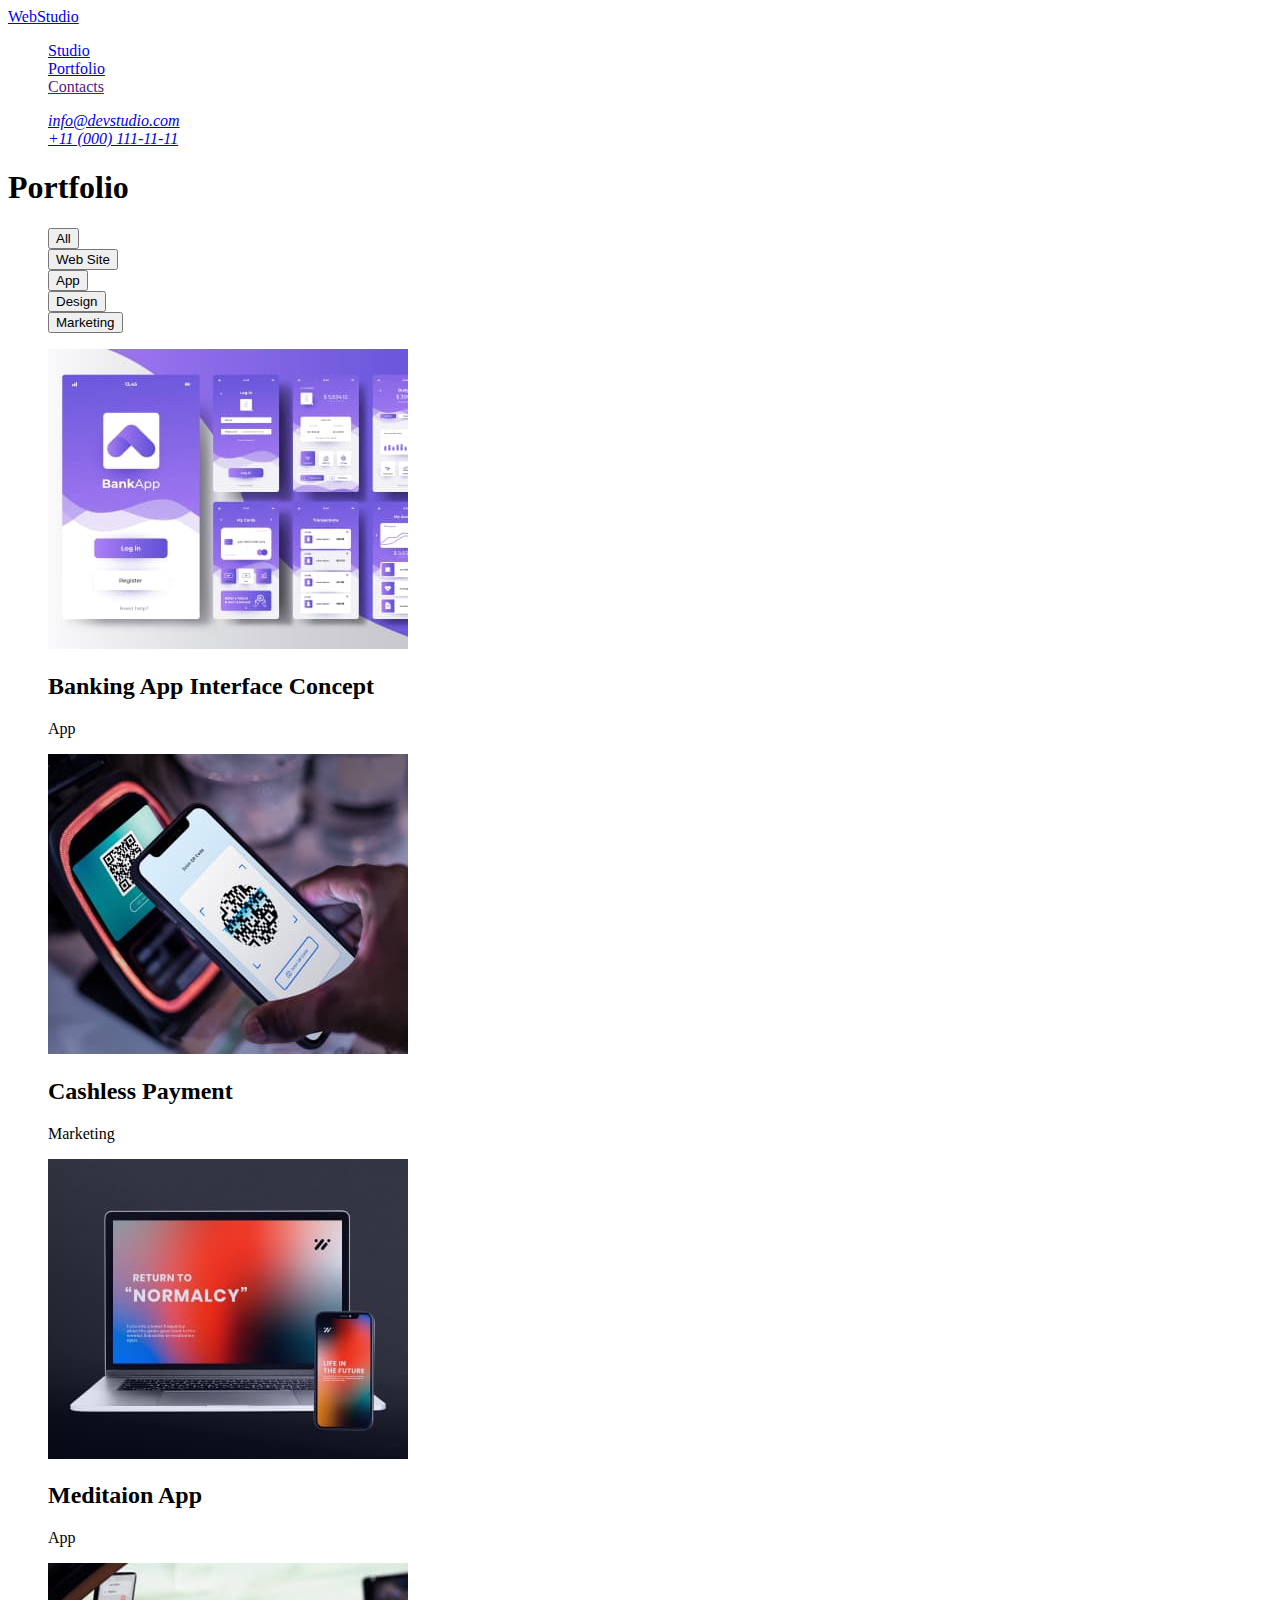
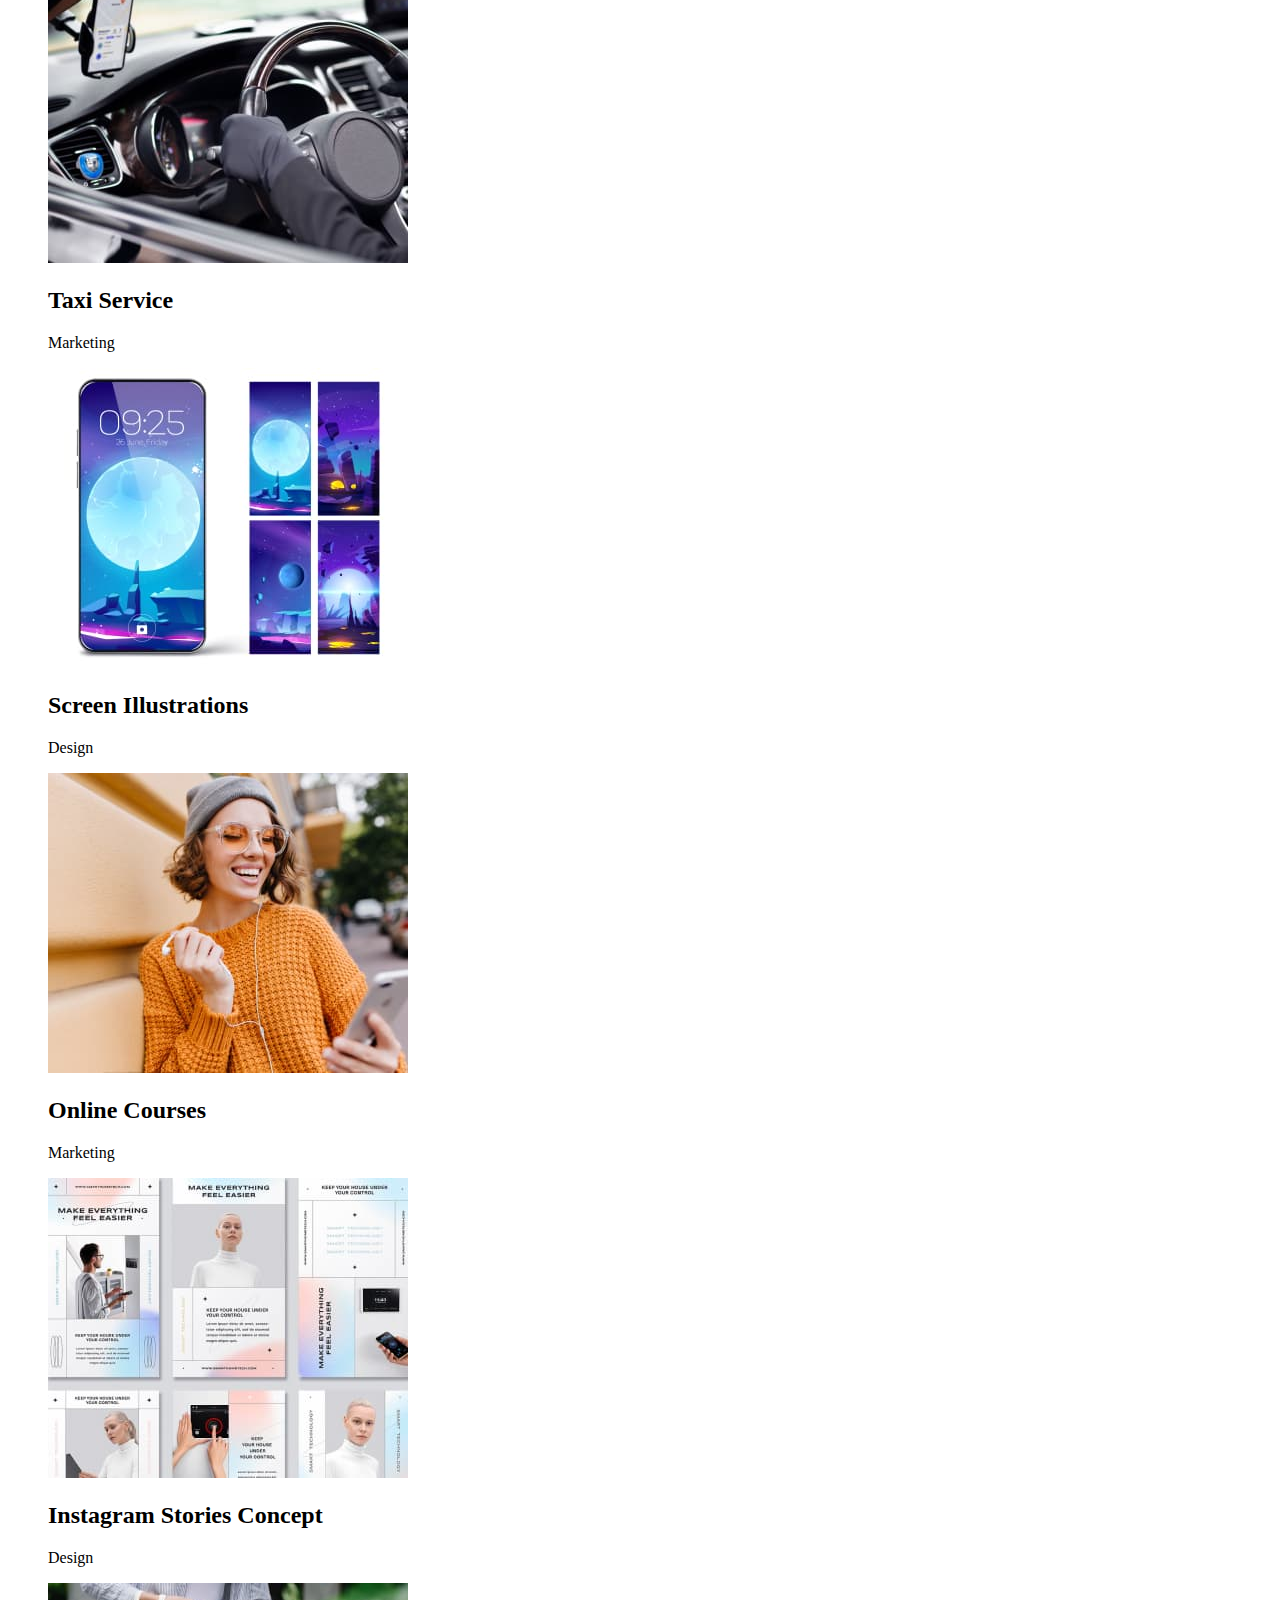
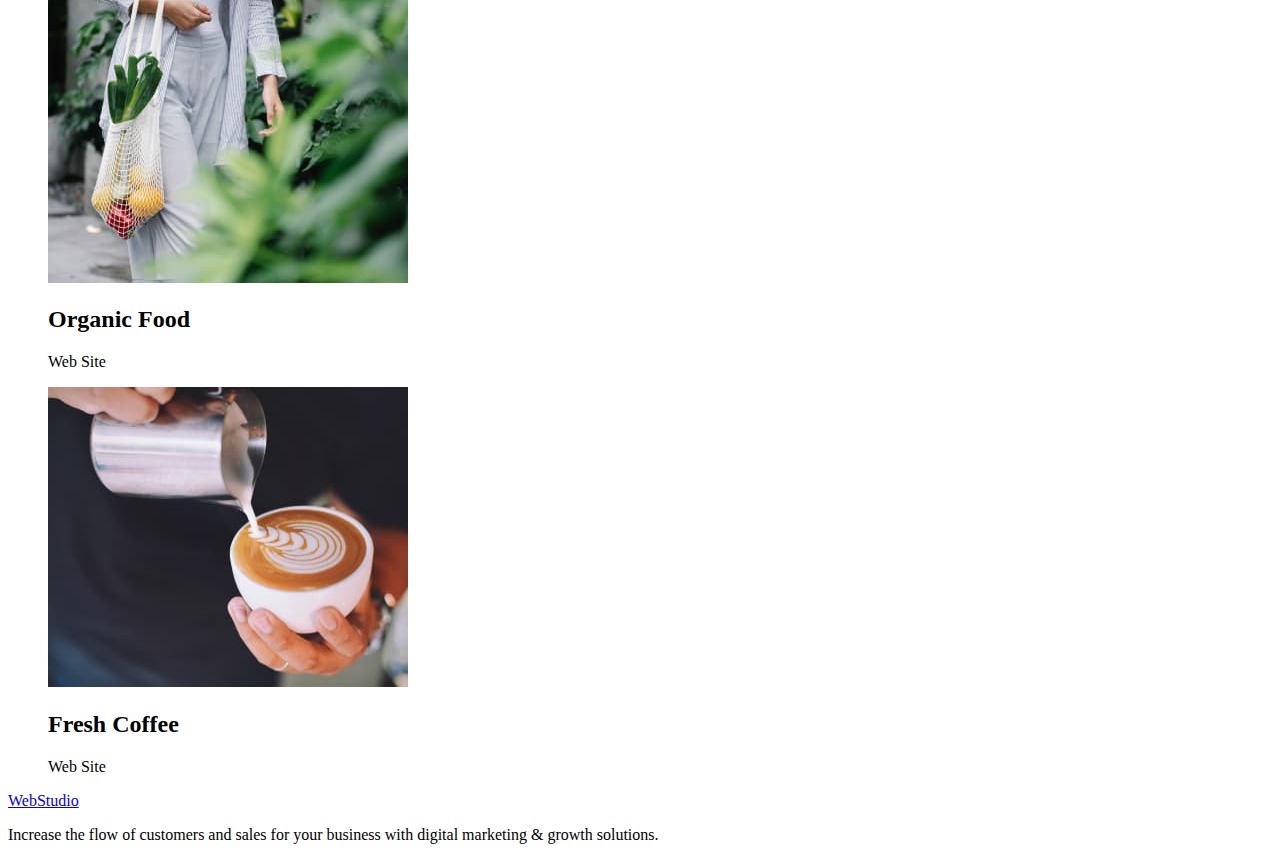
==== portfolio.html @ aecb0492 "added portfolio.html and classes" ====
<!DOCTYPE html>
<html lang="en">
<head>
    <meta charset="UTF-8">
    <meta http-equiv="X-UA-Compatible" content="IE=edge">
    <meta name="viewport" content="width=device-width, initial-scale=1.0">
    <title>Portfolio</title>
    <link rel="stylesheet" href="./css/styles.css" />
    <link rel="preconnect" href="https://fonts.googleapis.com">
<link rel="preconnect" href="https://fonts.gstatic.com" crossorigin>
<link href="https://fonts.googleapis.com/css2?family=Raleway:wght@800&family=Roboto:wght@400;500;700;900&display=swap" rel="stylesheet">
</head>
<body>
    <header>
        <nav>
          <a class="logo" href="./index.html"><span>Web</span>Studio</a>
          <ul class="navigation list">
            <li class="nav-item"><a href="./index.html">Studio</a></li>
            <li class="nav-item"><a href="./portfolio.html">Portfolio</a></li>
            <li class="nav-item"><a href="">Contacts</a></li>
          </ul>
        </nav>
        <address>
          <ul class="address-list">
            <li class="address-item"><a href="mailto:info@devstudio.com">info@devstudio.com</a></li>
            <li class="address-item"><a href="tel:+110001111111">+11 (000) 111-11-11</a></li>
          </ul>
        </address>
      </header>
      <main>
        <h1>Portfolio</h1>
<ul>
    <li><button type="button" class="btn">All</button></li>
    <li><button type="button" class="btn">Web Site</button></li>
    <li><button type="button" class="btn">App</button></li>
    <li><button type="button" class="btn">Design</button></li>
    <li><button type="button" class="btn">Marketing</button></li>
</ul>
<ul class="portfolio-list">
    <li class="portfolio-item">
        <a href="">
            <img src="./images/baking-app.jpg" alt="Banking App" width="360px" height="300px">
        </a>
        <h2 class="portfolio-title list-title">Banking App Interface Concept</h2>
            <p class="portfolio-text">App</p>
    </li>
    <li class="portfolio-item">
        <a href="">
            <img src="./images/cashless-payment.jpg" alt="Cashless Payment" width="360px" height="300px">
        </a>
        <h2 class="portfolio-title list-title">Cashless Payment</h2>
            <p class="portfolio-text">Marketing</p>
    </li>
    <li class="portfolio-item">
        <a href="">
            <img src="./images/meditaion-app.jpg" alt="Meditaion App" width="360px" height="300px">
        </a>
        <h2 class="portfolio-title list-title">Meditaion App</h2>
            <p class="portfolio-text">App</p>
    </li>
    <li class="portfolio-item">
        <a href="">
            <img src="./images/taxi-service.jpg" alt="Taxi Service" width="360px" height="300px">
        </a>
        <h2 class="portfolio-title list-title">Taxi Service</h2>
            <p class="portfolio-text">Marketing</p>
    </li>
    <li class="portfolio-item">
        <a href="">
            <img src="./images/screen-illustrations.jpg" alt="Screen Illustrations" width="360px" height="300px">
        </a>
        <h2 class="portfolio-title list-title">Screen Illustrations</h2>
            <p class="portfolio-text">Design</p>
    </li>
    <li class="portfolio-item">
        <a href="">
            <img src="./images/online-courses.jpg" alt="Online Courses" width="360px" height="300px"> 
        </a>
        <h2 class="portfolio-title list-title">Online Courses</h2>
            <p class="portfolio-text">Marketing</p>
    </li>
    <li class="portfolio-item">
        <a href="">
            <img src="./images/instagram-stories.jpg" alt="Instagram Stories Concept" width="360px" height="300px">
        </a>
        <h2 class="portfolio-title list-title">Instagram Stories Concept</h2>
            <p class="portfolio-text">Design</p>
    </li>
    <li class="portfolio-item">
        <a href="">
            <img src="./images/organic-food.jpg" alt="Organic Food" width="360px" height="300px">
        </a>
        <h2 class="portfolio-title list-title">Organic Food</h2>
            <p class="portfolio-text">Web Site</p>
    </li>
    <li class="portfolio-item">
        <a href="">
            <img src="./images/fresh-coffee.jpg" alt="Fresh Coffee" width="360px" height="300px">
        </a>
        <h2 class="portfolio-title list-title">Fresh Coffee</h2>
            <p class="portfolio-text">Web Site</p>
    </li>
</ul>
      </main>
      <footer>
        <a class="logo" href="./index.html"><span>Web</span>Studio</a>
        <p class="footer-text text">
          Increase the flow of customers and sales for your business with digital
          marketing & growth solutions.
        </p>
      </footer>
</body>
</html>
---- css/styles.css ----
ul {list-style-type:none;}
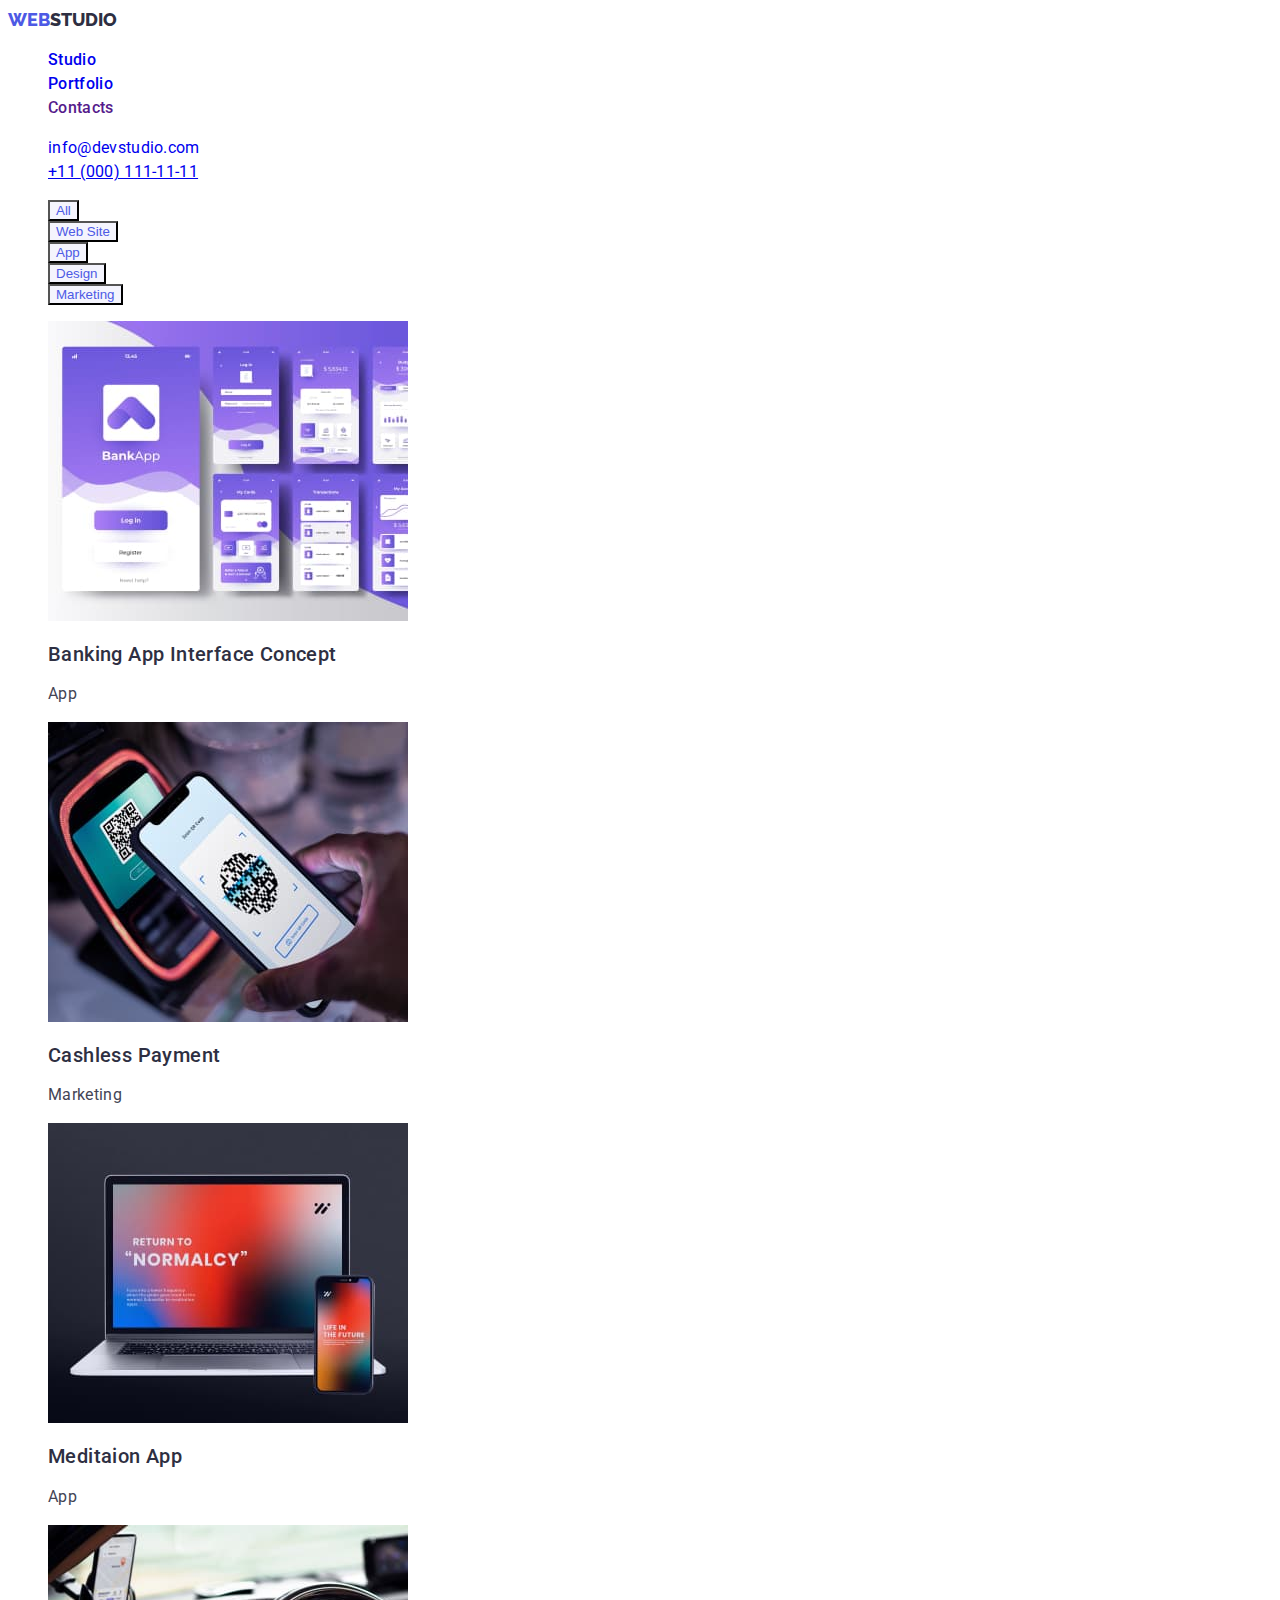
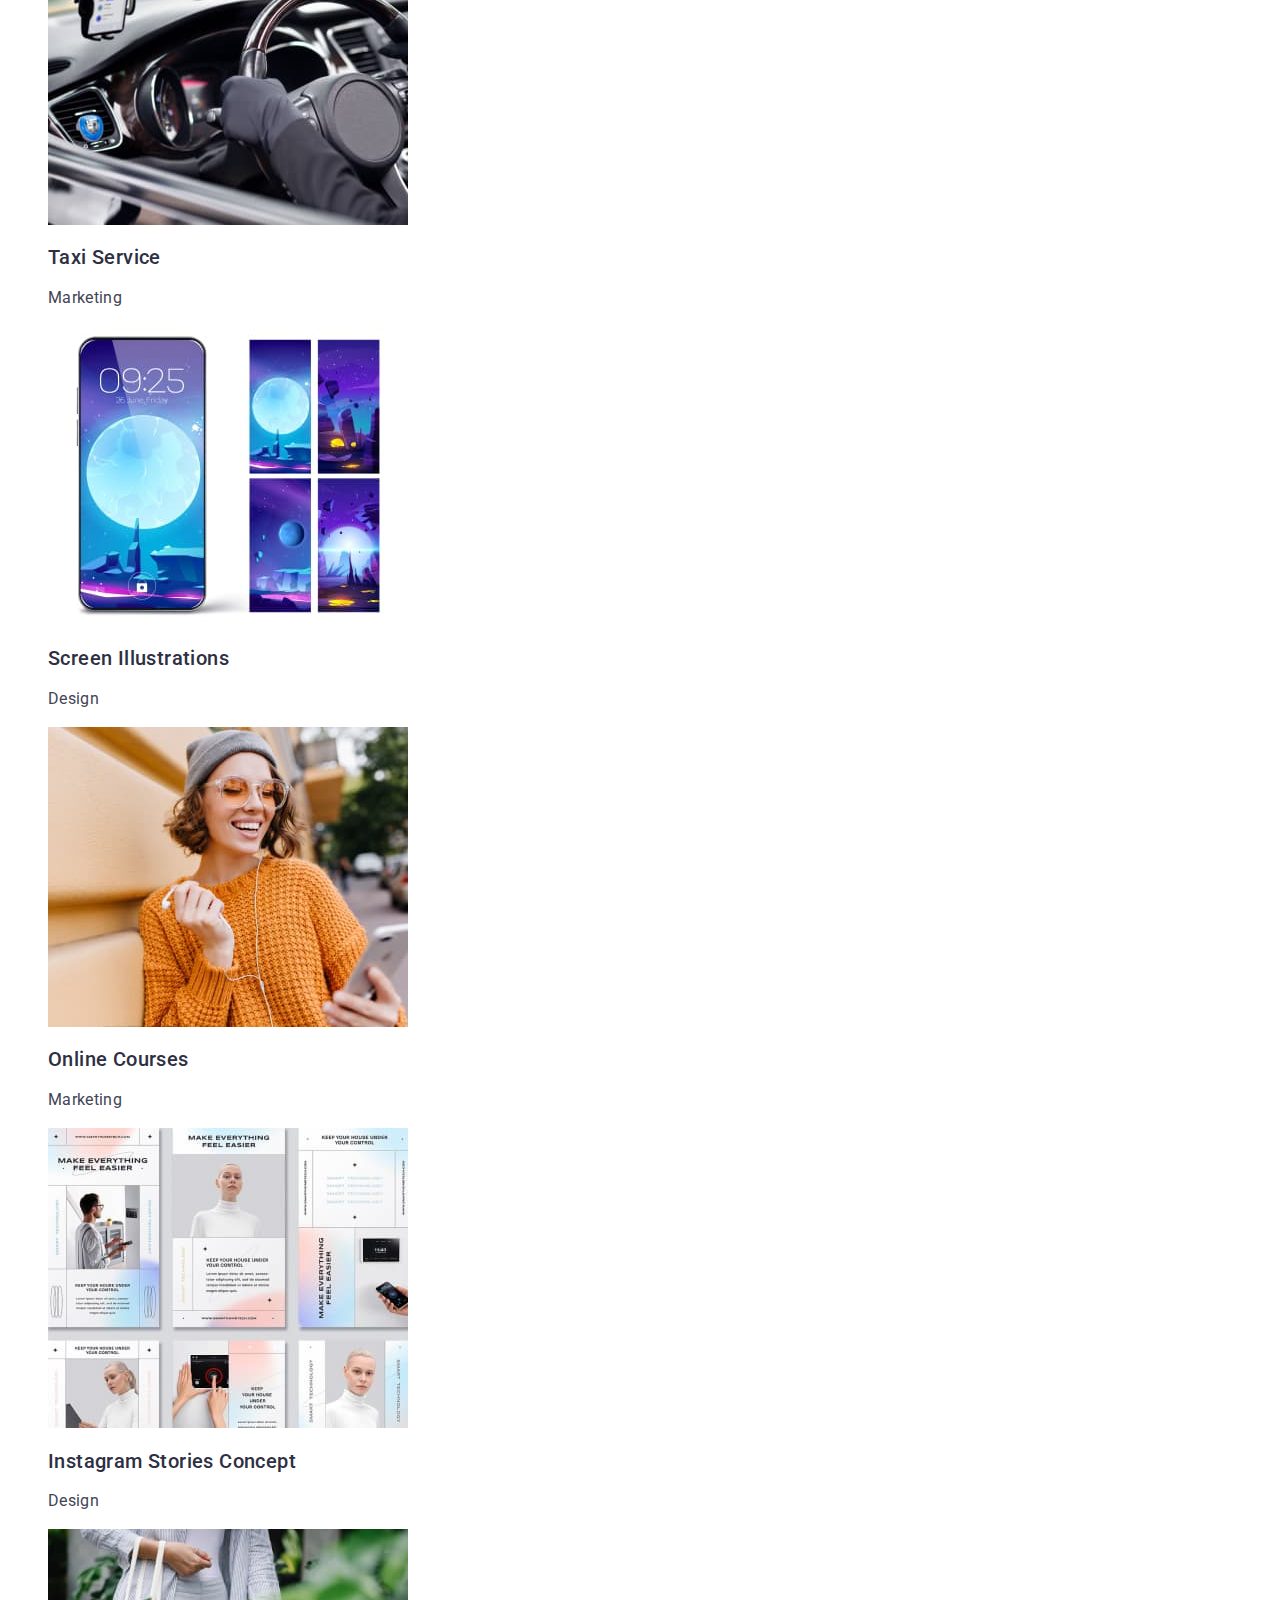
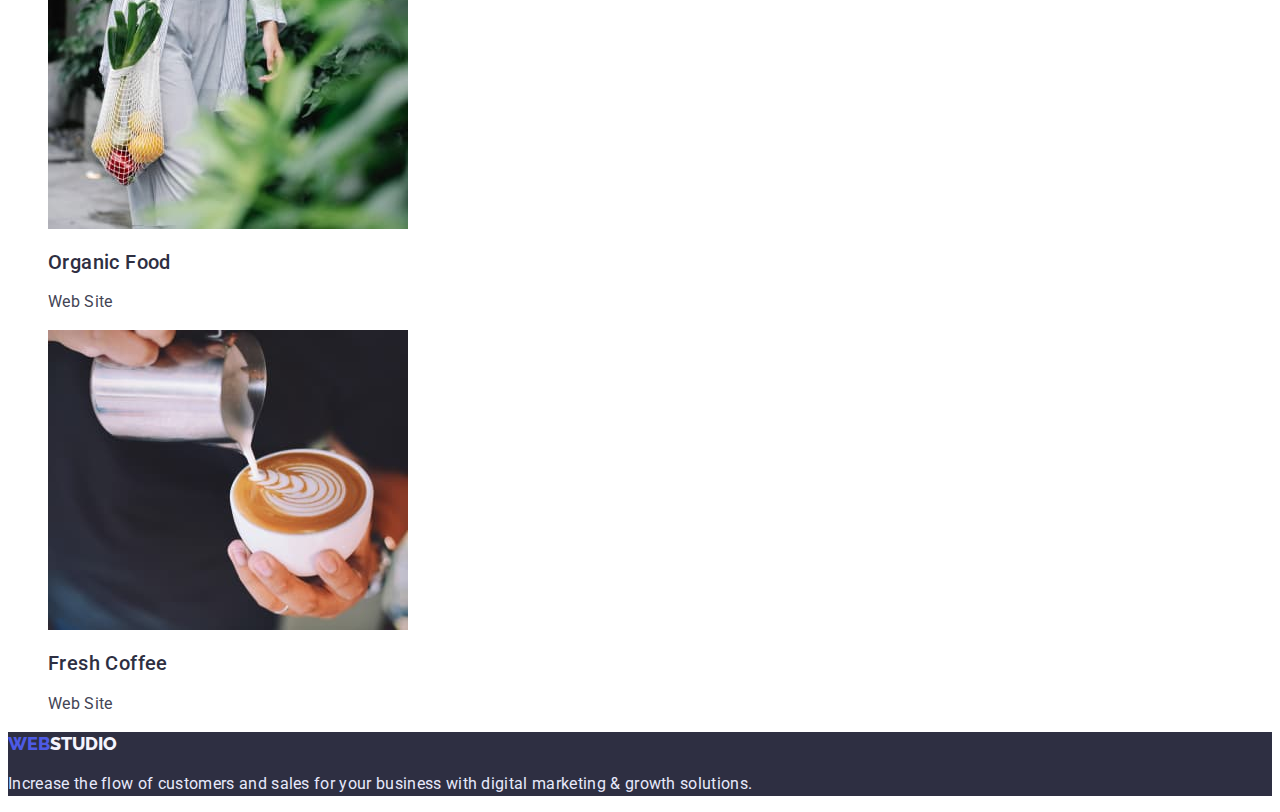
==== commit 260df6c5: "added css, pre-final" ====
--- a/portfolio.html
+++ b/portfolio.html
@@ -13,97 +13,79 @@
 <body>
     <header>
         <nav>
-          <a class="logo" href="./index.html"><span>Web</span>Studio</a>
-          <ul class="navigation list">
-            <li class="nav-item"><a href="./index.html">Studio</a></li>
-            <li class="nav-item"><a href="./portfolio.html">Portfolio</a></li>
-            <li class="nav-item"><a href="">Contacts</a></li>
+            <a class="logo link" href="./index.html"><span class="logo-accent">Web</span>Studio</a>
+            <ul class="navigation list">
+            <li class="nav-item"><a class="link" href="./index.html">Studio</a></li>
+            <li class="nav-item"><a class="link" href="./portfolio.html">Portfolio</a></li>
+            <li class="nav-item"><a class="link" href="">Contacts</a></li>
           </ul>
         </nav>
         <address>
-          <ul class="address-list">
-            <li class="address-item"><a href="mailto:info@devstudio.com">info@devstudio.com</a></li>
-            <li class="address-item"><a href="tel:+110001111111">+11 (000) 111-11-11</a></li>
+          <ul class="address-list list">
+            <li class="address-item"><a class="link" href="mailto:info@devstudio.com">info@devstudio.com</a></li>
+            <li class="address-item"><a  href="tel:+110001111111">+11 (000) 111-11-11</a></li>
           </ul>
         </address>
       </header>
       <main>
-        <h1>Portfolio</h1>
+        <h1 class="hidden">Portfolio</h1>
 <ul>
-    <li><button type="button" class="btn">All</button></li>
-    <li><button type="button" class="btn">Web Site</button></li>
-    <li><button type="button" class="btn">App</button></li>
-    <li><button type="button" class="btn">Design</button></li>
-    <li><button type="button" class="btn">Marketing</button></li>
+    <li class="list"><button type="button" class="btn">All</button></li>
+    <li class="list"><button type="button" class="btn">Web Site</button></li>
+    <li class="list"><button type="button" class="btn">App</button></li>
+    <li class="list"><button type="button" class="btn">Design</button></li>
+    <li class="list"><button type="button" class="btn">Marketing</button></li>
 </ul>
 <ul class="portfolio-list">
-    <li class="portfolio-item">
-        <a href="">
-            <img src="./images/baking-app.jpg" alt="Banking App" width="360px" height="300px">
-        </a>
+    <li class="portfolio-item list">
+        <img src="./images/baking-app.jpg" alt="Banking App" width="360" height="300">
         <h2 class="portfolio-title list-title">Banking App Interface Concept</h2>
-            <p class="portfolio-text">App</p>
+        <p class="portfolio-text">App</p>
     </li>
-    <li class="portfolio-item">
-        <a href="">
-            <img src="./images/cashless-payment.jpg" alt="Cashless Payment" width="360px" height="300px">
-        </a>
+    <li class="portfolio-item list">
+        <img src="./images/cashless-payment.jpg" alt="Cashless Payment" width="360" height="300">
         <h2 class="portfolio-title list-title">Cashless Payment</h2>
-            <p class="portfolio-text">Marketing</p>
+        <p class="portfolio-text">Marketing</p>
     </li>
-    <li class="portfolio-item">
-        <a href="">
-            <img src="./images/meditaion-app.jpg" alt="Meditaion App" width="360px" height="300px">
-        </a>
+    <li class="portfolio-item list">
+        <img src="./images/meditaion-app.jpg" alt="Meditaion App" width="360" height="300">
         <h2 class="portfolio-title list-title">Meditaion App</h2>
-            <p class="portfolio-text">App</p>
+        <p class="portfolio-text">App</p>
     </li>
-    <li class="portfolio-item">
-        <a href="">
-            <img src="./images/taxi-service.jpg" alt="Taxi Service" width="360px" height="300px">
-        </a>
+    <li class="portfolio-item list">
+        <img src="./images/taxi-service.jpg" alt="Taxi Service" width="360" height="300">
         <h2 class="portfolio-title list-title">Taxi Service</h2>
-            <p class="portfolio-text">Marketing</p>
+        <p class="portfolio-text">Marketing</p>
     </li>
-    <li class="portfolio-item">
-        <a href="">
-            <img src="./images/screen-illustrations.jpg" alt="Screen Illustrations" width="360px" height="300px">
-        </a>
+    <li class="portfolio-item list">
+        <img src="./images/screen-illustrations.jpg" alt="Screen Illustrations" width="360" height="300">
         <h2 class="portfolio-title list-title">Screen Illustrations</h2>
-            <p class="portfolio-text">Design</p>
+        <p class="portfolio-text">Design</p>
     </li>
-    <li class="portfolio-item">
-        <a href="">
-            <img src="./images/online-courses.jpg" alt="Online Courses" width="360px" height="300px"> 
-        </a>
+    <li class="portfolio-item list">
+        <img src="./images/online-courses.jpg" alt="Online Courses" width="360" height="300"> 
         <h2 class="portfolio-title list-title">Online Courses</h2>
-            <p class="portfolio-text">Marketing</p>
+        <p class="portfolio-text">Marketing</p>
     </li>
-    <li class="portfolio-item">
-        <a href="">
-            <img src="./images/instagram-stories.jpg" alt="Instagram Stories Concept" width="360px" height="300px">
-        </a>
+    <li class="portfolio-item list">
+        <img src="./images/instagram-stories.jpg" alt="Instagram Stories Concept" width="360" height="300">
         <h2 class="portfolio-title list-title">Instagram Stories Concept</h2>
-            <p class="portfolio-text">Design</p>
+        <p class="portfolio-text">Design</p>
     </li>
-    <li class="portfolio-item">
-        <a href="">
-            <img src="./images/organic-food.jpg" alt="Organic Food" width="360px" height="300px">
-        </a>
+    <li class="portfolio-item list">
+        <img src="./images/organic-food.jpg" alt="Organic Food" width="360" height="300">
         <h2 class="portfolio-title list-title">Organic Food</h2>
-            <p class="portfolio-text">Web Site</p>
+        <p class="portfolio-text">Web Site</p>
     </li>
-    <li class="portfolio-item">
-        <a href="">
-            <img src="./images/fresh-coffee.jpg" alt="Fresh Coffee" width="360px" height="300px">
-        </a>
+    <li class="portfolio-item list">
+        <img src="./images/fresh-coffee.jpg" alt="Fresh Coffee" width="360" height="300">
         <h2 class="portfolio-title list-title">Fresh Coffee</h2>
-            <p class="portfolio-text">Web Site</p>
+        <p class="portfolio-text">Web Site</p>
     </li>
 </ul>
       </main>
-      <footer>
-        <a class="logo" href="./index.html"><span>Web</span>Studio</a>
+      <footer class="footer">
+        <a class="logo link footer-logo" href="./index.html"><span class="logo-accent">Web</span>Studio</a>
         <p class="footer-text text">
           Increase the flow of customers and sales for your business with digital
           marketing & growth solutions.
--- a/css/styles.css
+++ b/css/styles.css
@@ -1 +1,259 @@
-ul {list-style-type:none;}
+:root {
+    --main-bg-color: #E5E5E5;
+    --secondary-bg-color: #F4F4FD;
+    --main-nav-color: #2E2F42;
+    --accent-color: #4D5AE5;
+    --main-color: #434455;
+    --hero-text-color: #FFFFFF;    
+    --portfolio-btn-color: #E7E9FC;
+    --portfolio-active-btn-color: #404BBF;
+}
+
+body {font-family: 'Roboto', sans-serif;
+color: var(--main-color)}
+
+.link {
+    text-decoration: none;
+  }
+
+.list {
+    list-style: none;
+  }
+
+.hidden {
+    position: absolute;
+    width: 1px;
+    height: 1px;
+    margin: -1px;
+    border: 0;
+    padding: 0;
+    white-space: nowrap;
+    clip-path: inset(100%);
+    clip: rect(0 0 0 0);
+    overflow: hidden;
+  }
+
+
+  /*  Header   */
+
+  .logo {
+    width: 71px;
+    height: 24px;
+    font-family: 'Raleway';
+    font-style: normal;
+    font-weight: 800;
+    font-size: 18px;
+    line-height: 1.33;
+    text-transform: uppercase;
+    color: var(--main-nav-color);
+}
+
+.logo-accent {
+    color: var(--accent-color);
+}
+
+.navigation {
+
+}
+
+.nav-item {
+    font-style: normal;
+    font-weight: 500;
+    font-size: 16px;
+    line-height: 1.5;
+    letter-spacing: 0.02em;
+    color: var(--main-nav-color);
+}
+
+.address-list {
+}
+
+.address-item {
+    font-style: normal;
+    font-weight: 400;
+    font-size: 16px;
+    line-height: 1.5;
+    letter-spacing: 0.02em;
+    color: var(--main-color);
+}
+
+
+
+/*     Studio Page     */
+
+/* Section Hero */
+
+.hero {
+    background-color: var(--main-nav-color);
+}
+
+.hero-title {
+font-style: normal;
+font-weight: 700;
+font-size: 56px;
+line-height: 1.07;
+text-align: center;
+letter-spacing: 0.02em;
+color: var(--hero-text-color);
+}
+
+.hero-btn {
+background-color: var(--accent-color);
+font-family: inherit;
+font-style: normal;
+font-weight: 500;
+font-size: 16px;
+line-height: 1.5;
+display: flex;
+align-items: center;
+letter-spacing: 0.04em;
+color: var(--hero-text-color);
+}
+
+
+/*     Section Our Ardvantages      */
+
+.advantages {
+}
+.advantages-title { 
+}
+
+.advantages-list {
+
+}
+.list {
+}
+.advantages-item {
+}
+.list-title {
+font-style: normal;
+font-weight: 500;
+font-size: 20px;
+line-height: 1.2;
+letter-spacing: 0.02em;
+color: var(--main-nav-color);
+}
+.advantages-text {
+}
+.text {
+font-size: 16px;
+line-height: 1.5;
+letter-spacing: 0.02em;
+color: var(--main-color);
+}
+
+
+/*     Section Our Products      */
+
+.section-title {
+font-style: normal;
+font-weight: 700;
+font-size: 36px;
+line-height: 1.11;
+text-align: center;
+letter-spacing: 0.02em;
+text-transform: capitalize;
+color: var(--main-nav-color);
+}
+.products-list {
+}
+.products-item {
+}
+
+
+/*       Section Our Team     */
+
+.section-title {
+}
+.team-list {
+}
+.list {
+}
+.team-item {
+}
+.team-name {
+    text-align: center;
+}
+.list-title {
+    font-style: normal;
+    font-weight: 500;
+    font-size: 20px;
+    line-height: 1.2;
+    letter-spacing: 0.02em;
+    color: var(--main-nav-color);
+}
+.team-job {
+    font-size: 16px;
+    line-height: 1.5;
+    text-align: center;
+    letter-spacing: 0.02em;
+    color: var(--main-color);
+}
+
+
+
+/*       Footer      */
+
+.footer {
+    background-color: var(--main-nav-color);
+}
+.footer-logo {
+    color: var(--secondary-bg-color);
+}
+.logo {
+}
+.link {
+}
+.logo-accent {
+}
+.footer-text {
+    color: var(--portfolio-btn-color);
+}
+.text {
+}
+
+
+
+
+/*      Portfolio Page     */
+
+.list {
+}
+
+
+.btn {
+    background-color: var(--secondary-bg-color);
+    color: var(--accent-color);
+    cursor: pointer;
+}
+
+
+.btn:hover, 
+.btn:focus {
+    background-color: var(--portfolio-active-btn-color);
+    color: var(--secondary-bg-color);
+}
+
+.portfolio-list {
+}
+.portfolio-item {
+}
+.list {
+}
+.portfolio-title {
+    font-style: normal;
+    font-weight: 500;
+    font-size: 20px;
+    line-height: 1.2;
+    color: var(--main-nav-color);
+    letter-spacing: 0.02em;
+}
+.list-title {
+}
+.portfolio-text {
+    font-size: 16px;
+    line-height: 1.5;
+    letter-spacing: 0.02em;
+    color: var(--main-color);
+}
+
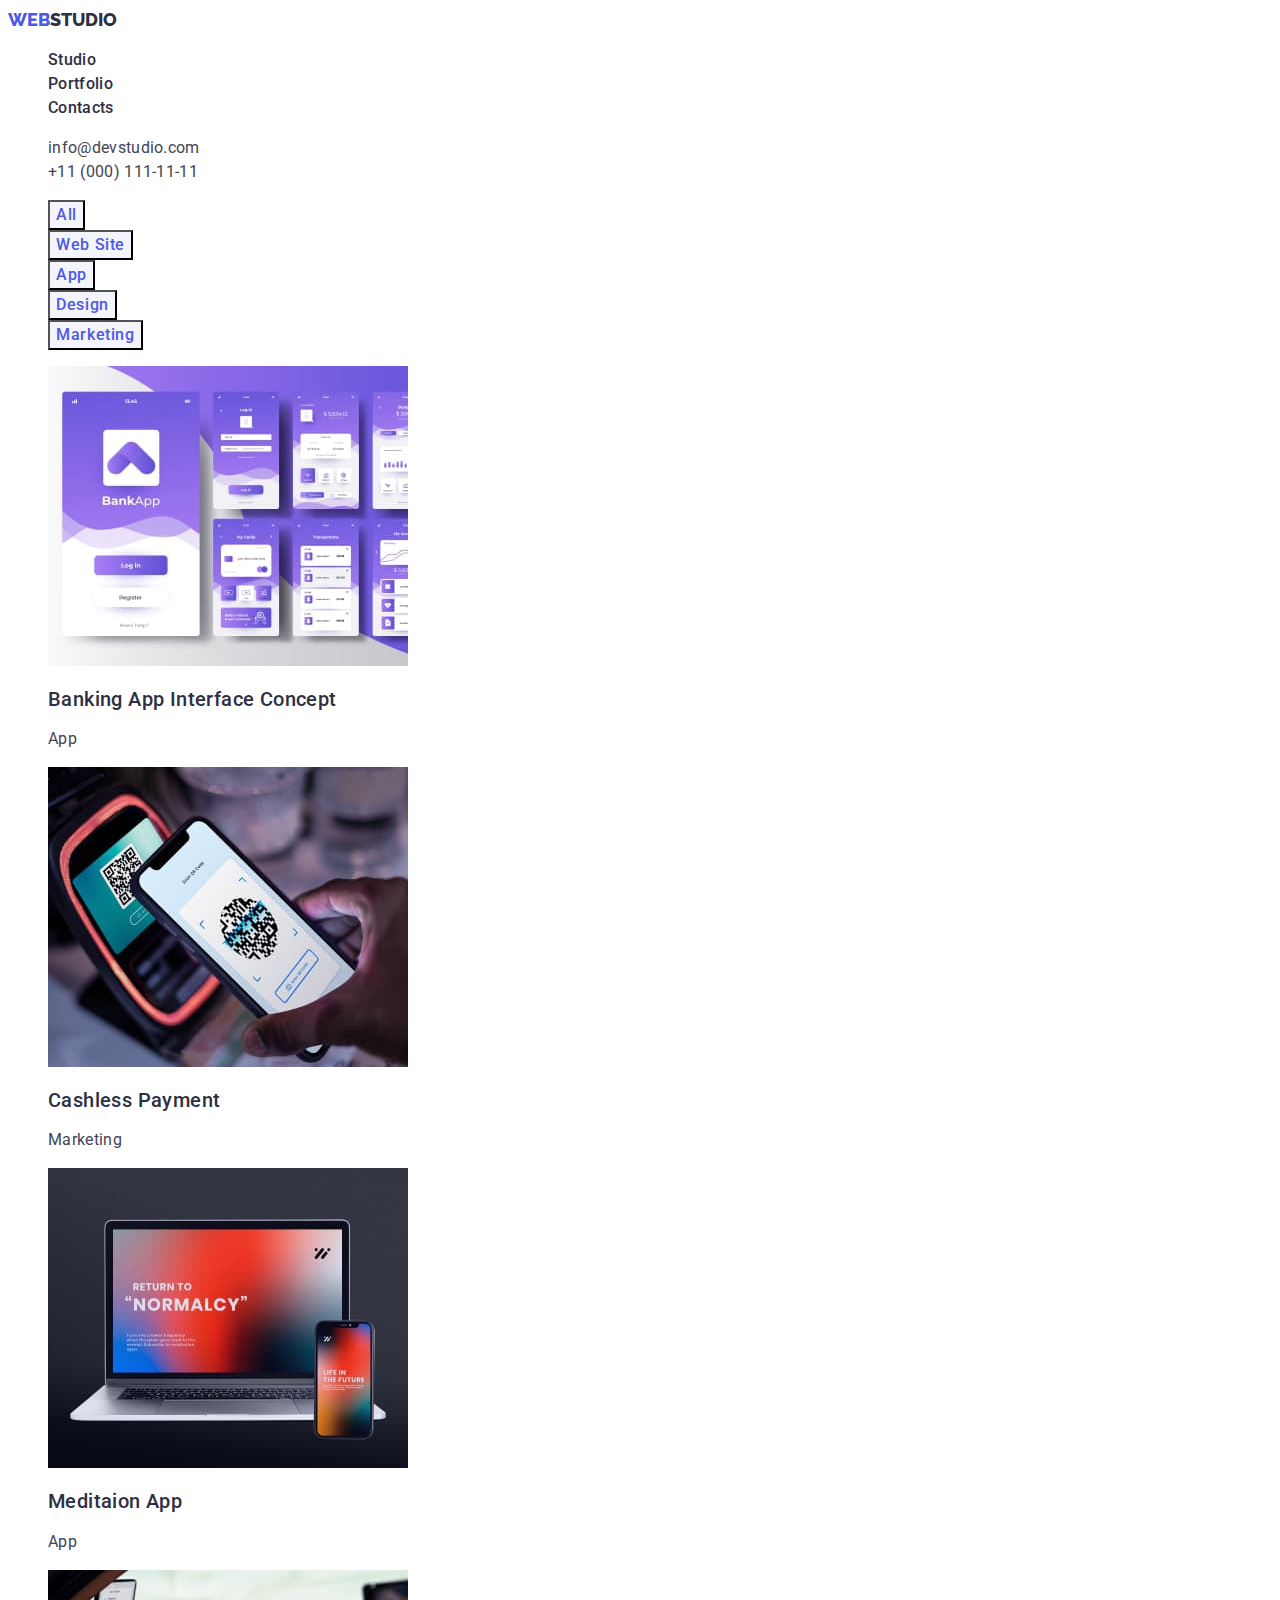
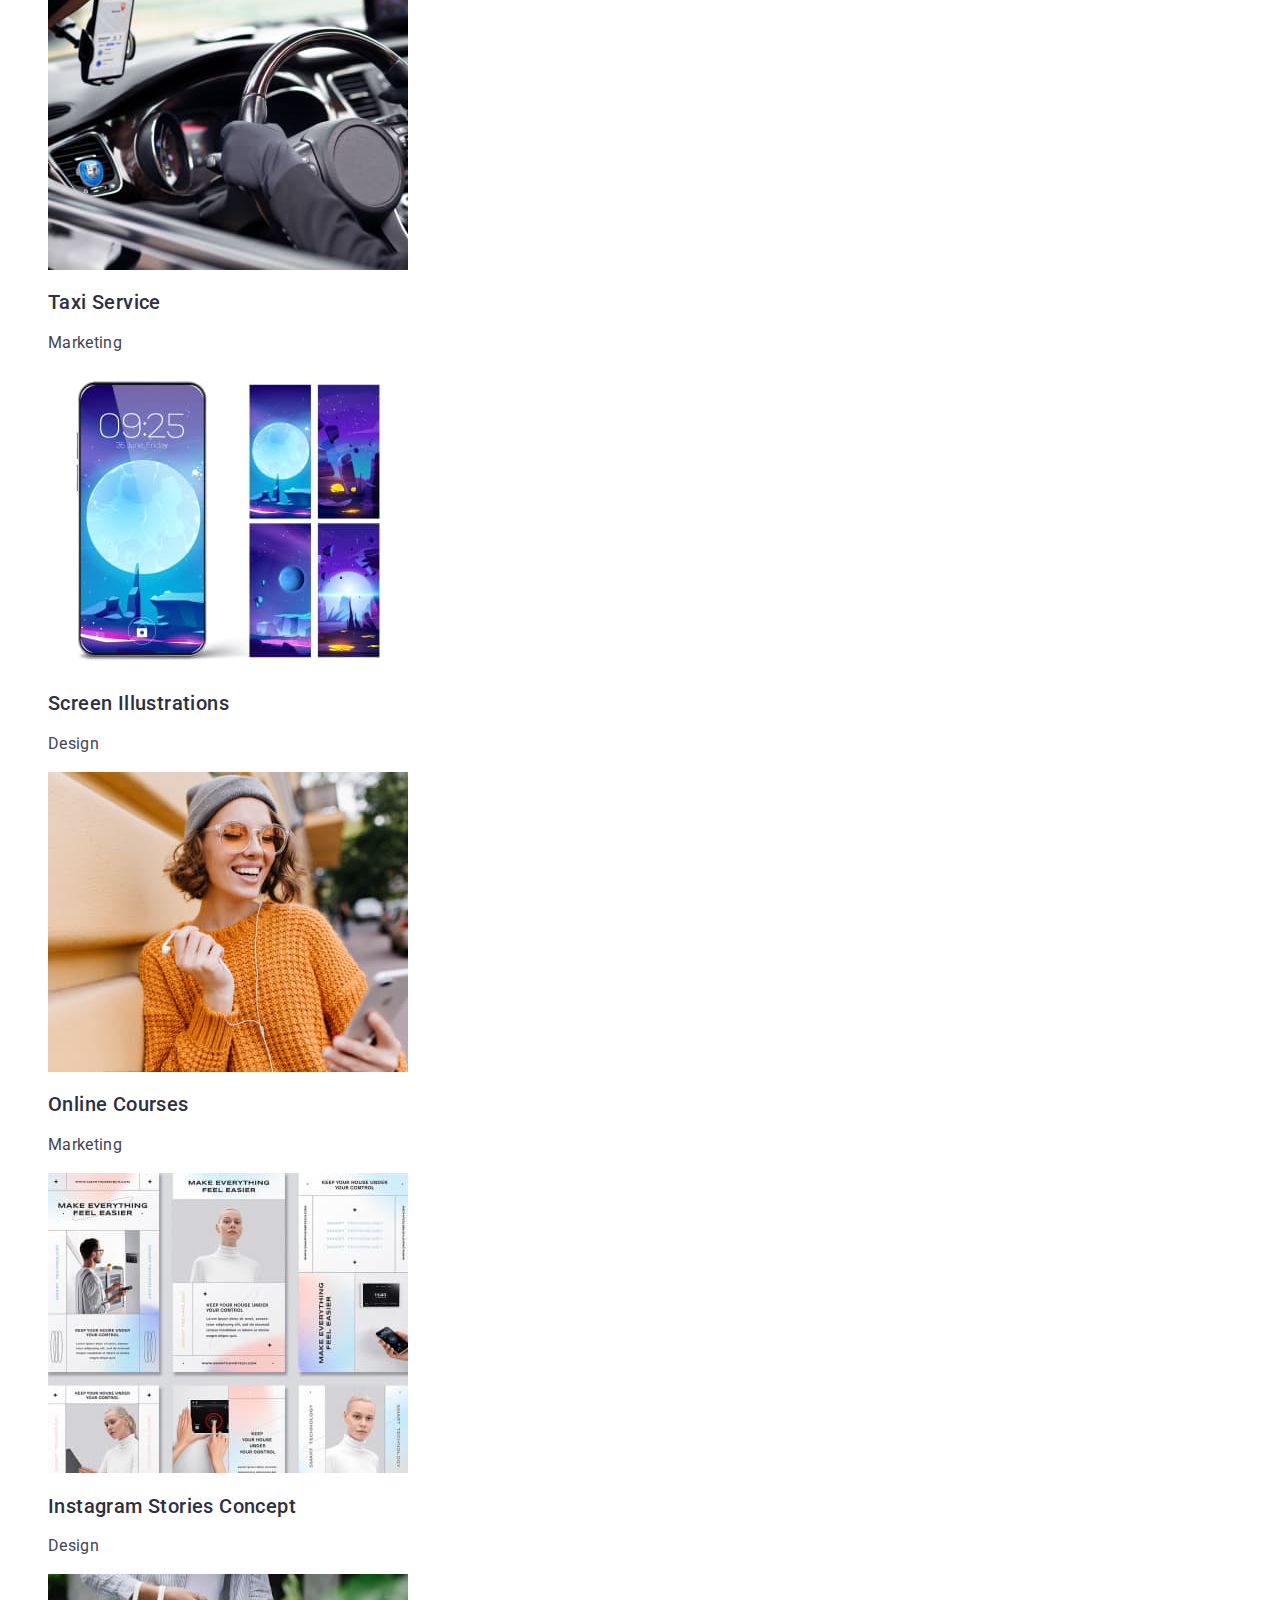
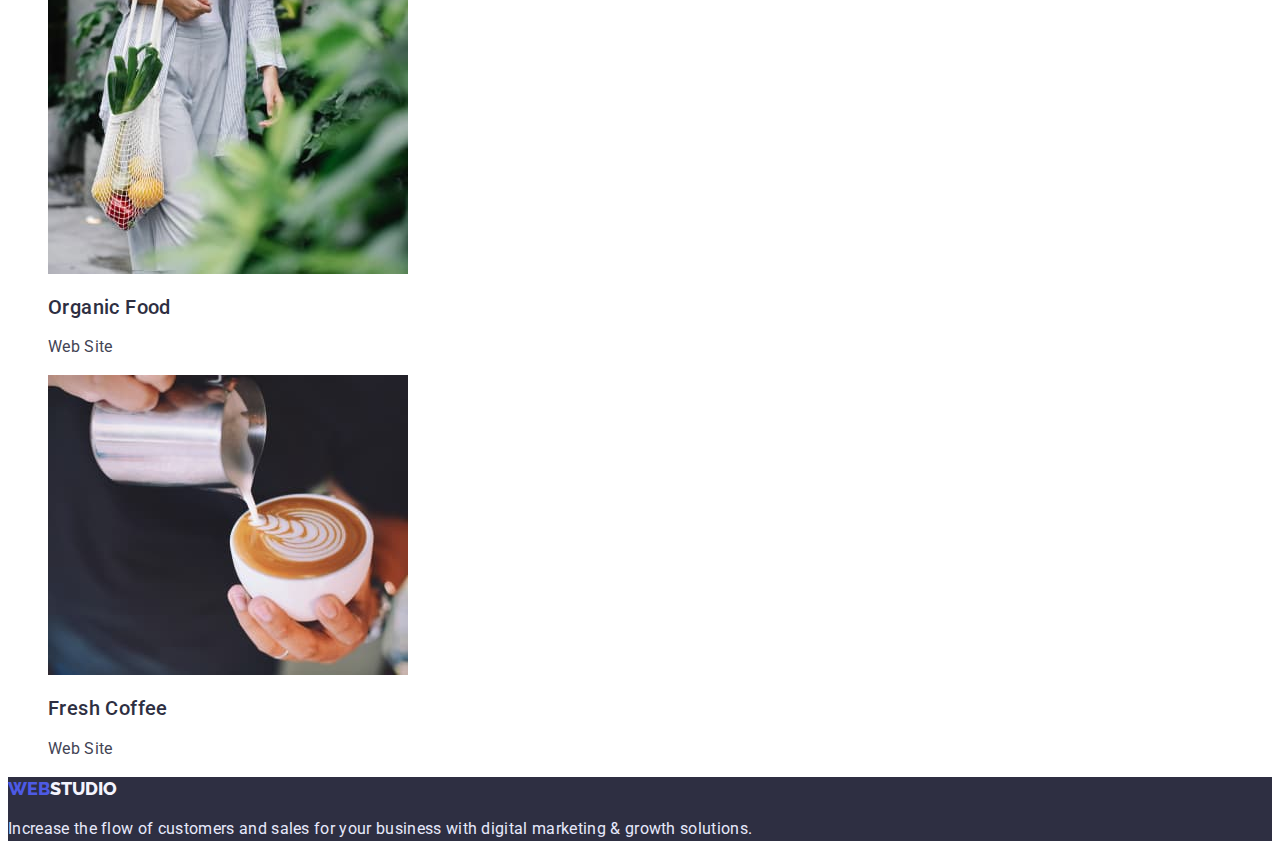
==== commit 027efda5: "after check" ====
--- a/portfolio.html
+++ b/portfolio.html
@@ -7,27 +7,28 @@
     <title>Portfolio</title>
     <link rel="stylesheet" href="./css/styles.css" />
     <link rel="preconnect" href="https://fonts.googleapis.com">
-<link rel="preconnect" href="https://fonts.gstatic.com" crossorigin>
-<link href="https://fonts.googleapis.com/css2?family=Raleway:wght@800&family=Roboto:wght@400;500;700;900&display=swap" rel="stylesheet">
+    <link rel="preconnect" href="https://fonts.gstatic.com" crossorigin>
+    <link href="https://fonts.googleapis.com/css2?family=Raleway:wght@800&family=Roboto:wght@400;500;700&display=swap" rel="stylesheet">
 </head>
 <body>
     <header>
         <nav>
             <a class="logo link" href="./index.html"><span class="logo-accent">Web</span>Studio</a>
             <ul class="navigation list">
-            <li class="nav-item"><a class="link" href="./index.html">Studio</a></li>
-            <li class="nav-item"><a class="link" href="./portfolio.html">Portfolio</a></li>
-            <li class="nav-item"><a class="link" href="">Contacts</a></li>
+            <li class="nav-item"><a class="link nav-link" href="./index.html">Studio</a></li>
+            <li class="nav-item"><a class="link nav-link" href="./portfolio.html">Portfolio</a></li>
+            <li class="nav-item"><a class="link nav-link" href="">Contacts</a></li>
           </ul>
         </nav>
         <address>
           <ul class="address-list list">
-            <li class="address-item"><a class="link" href="mailto:info@devstudio.com">info@devstudio.com</a></li>
-            <li class="address-item"><a  href="tel:+110001111111">+11 (000) 111-11-11</a></li>
+            <li class="address-item"><a class="link address-link" href="mailto:info@devstudio.com">info@devstudio.com</a></li>
+            <li class="address-item"><a class="link address-link" href="tel:+110001111111">+11 (000) 111-11-11</a></li>
           </ul>
         </address>
       </header>
       <main>
+        <section>
         <h1 class="hidden">Portfolio</h1>
 <ul>
     <li class="list"><button type="button" class="btn">All</button></li>
@@ -38,51 +39,70 @@
 </ul>
 <ul class="portfolio-list">
     <li class="portfolio-item list">
-        <img src="./images/baking-app.jpg" alt="Banking App" width="360" height="300">
-        <h2 class="portfolio-title list-title">Banking App Interface Concept</h2>
-        <p class="portfolio-text">App</p>
+        <a href="" class="link">
+            <img src="./images/baking-app.jpg" alt="Banking App" width="360" height="300">
+            <h2 class="portfolio-title list-title">Banking App Interface Concept</h2>
+            <p class="portfolio-text">App</p>
+        </a>
     </li>
     <li class="portfolio-item list">
-        <img src="./images/cashless-payment.jpg" alt="Cashless Payment" width="360" height="300">
-        <h2 class="portfolio-title list-title">Cashless Payment</h2>
-        <p class="portfolio-text">Marketing</p>
+        <a href="" class="link">
+            <img src="./images/cashless-payment.jpg" alt="Cashless Payment" width="360" height="300">
+            <h2 class="portfolio-title list-title">Cashless Payment</h2>
+            <p class="portfolio-text">Marketing</p>
+        </a>
     </li>
     <li class="portfolio-item list">
-        <img src="./images/meditaion-app.jpg" alt="Meditaion App" width="360" height="300">
-        <h2 class="portfolio-title list-title">Meditaion App</h2>
-        <p class="portfolio-text">App</p>
+        <a href="" class="link">
+            <img src="./images/meditaion-app.jpg" alt="Meditaion App" width="360" height="300">
+            <h2 class="portfolio-title list-title">Meditaion App</h2>
+            <p class="portfolio-text">App</p>
+        </a>
     </li>
     <li class="portfolio-item list">
-        <img src="./images/taxi-service.jpg" alt="Taxi Service" width="360" height="300">
-        <h2 class="portfolio-title list-title">Taxi Service</h2>
-        <p class="portfolio-text">Marketing</p>
+        <a href="" class="link">
+            <img src="./images/taxi-service.jpg" alt="Taxi Service" width="360" height="300">
+            <h2 class="portfolio-title list-title">Taxi Service</h2>
+            <p class="portfolio-text">Marketing</p>
+        </a>
     </li>
     <li class="portfolio-item list">
-        <img src="./images/screen-illustrations.jpg" alt="Screen Illustrations" width="360" height="300">
-        <h2 class="portfolio-title list-title">Screen Illustrations</h2>
-        <p class="portfolio-text">Design</p>
+        <a href="" class="link">
+            <img src="./images/screen-illustrations.jpg" alt="Screen Illustrations" width="360" height="300">
+            <h2 class="portfolio-title list-title">Screen Illustrations</h2>
+            <p class="portfolio-text">Design</p>
+        </a>
     </li>
     <li class="portfolio-item list">
-        <img src="./images/online-courses.jpg" alt="Online Courses" width="360" height="300"> 
-        <h2 class="portfolio-title list-title">Online Courses</h2>
-        <p class="portfolio-text">Marketing</p>
+        <a href="" class="link">
+            <img src="./images/online-courses.jpg" alt="Online Courses" width="360" height="300"> 
+            <h2 class="portfolio-title list-title">Online Courses</h2>
+            <p class="portfolio-text">Marketing</p>
+        </a>
     </li>
     <li class="portfolio-item list">
-        <img src="./images/instagram-stories.jpg" alt="Instagram Stories Concept" width="360" height="300">
-        <h2 class="portfolio-title list-title">Instagram Stories Concept</h2>
-        <p class="portfolio-text">Design</p>
+        <a href="" class="link">
+            <img src="./images/instagram-stories.jpg" alt="Instagram Stories Concept" width="360" height="300">
+            <h2 class="portfolio-title list-title">Instagram Stories Concept</h2>
+            <p class="portfolio-text">Design</p>
+        </a>
     </li>
     <li class="portfolio-item list">
-        <img src="./images/organic-food.jpg" alt="Organic Food" width="360" height="300">
-        <h2 class="portfolio-title list-title">Organic Food</h2>
-        <p class="portfolio-text">Web Site</p>
+        <a href="" class="link">
+            <img src="./images/organic-food.jpg" alt="Organic Food" width="360" height="300">
+            <h2 class="portfolio-title list-title">Organic Food</h2>
+            <p class="portfolio-text">Web Site</p>
+        </a>
     </li>
     <li class="portfolio-item list">
-        <img src="./images/fresh-coffee.jpg" alt="Fresh Coffee" width="360" height="300">
-        <h2 class="portfolio-title list-title">Fresh Coffee</h2>
-        <p class="portfolio-text">Web Site</p>
+        <a href="" class="link">
+            <img src="./images/fresh-coffee.jpg" alt="Fresh Coffee" width="360" height="300">
+            <h2 class="portfolio-title list-title">Fresh Coffee</h2>
+            <p class="portfolio-text">Web Site</p>
+        </a>
     </li>
 </ul>
+</section>
       </main>
       <footer class="footer">
         <a class="logo link footer-logo" href="./index.html"><span class="logo-accent">Web</span>Studio</a>
--- a/css/styles.css
+++ b/css/styles.css
@@ -10,7 +10,9 @@
 }
 
 body {font-family: 'Roboto', sans-serif;
-color: var(--main-color)}
+color: var(--main-color);
+background-color: #FFFFFF;
+}
 
 .link {
     text-decoration: none;
@@ -37,10 +39,7 @@
   /*  Header   */
 
   .logo {
-    width: 71px;
-    height: 24px;
-    font-family: 'Raleway';
-    font-style: normal;
+    font-family: 'Raleway', sans-serif;
     font-weight: 800;
     font-size: 18px;
     line-height: 1.33;
@@ -57,24 +56,38 @@
 }
 
 .nav-item {
+}
+
+.nav-link {
+    font-weight: 500;
+    font-size: 16px;
+    line-height: 1.5;
+    letter-spacing: 0.02em;
+    color: var(--main-nav-color);
+}
+
+.nav-link:hover,
+.nav-link:focus {
+    color: var(--accent-color);
+}
+
+.address-list {
+}
+
+.address-item {
+}
+
+.address-link {
     font-style: normal;
-    font-weight: 500;
-    font-size: 16px;
-    line-height: 1.5;
-    letter-spacing: 0.02em;
-    color: var(--main-nav-color);
-}
-
-.address-list {
-}
-
-.address-item {
-    font-style: normal;
-    font-weight: 400;
     font-size: 16px;
     line-height: 1.5;
     letter-spacing: 0.02em;
     color: var(--main-color);
+}
+
+.address-link:focus,
+.address-link:hover {
+    color: var(--portfolio-active-btn-color);
 }
 
 
@@ -88,26 +101,29 @@
 }
 
 .hero-title {
-font-style: normal;
-font-weight: 700;
-font-size: 56px;
-line-height: 1.07;
-text-align: center;
-letter-spacing: 0.02em;
-color: var(--hero-text-color);
+    font-size: 56px;
+    line-height: 1.07;
+    text-align: center;
+    letter-spacing: 0.02em;
+    color: var(--hero-text-color);
 }
 
 .hero-btn {
-background-color: var(--accent-color);
-font-family: inherit;
-font-style: normal;
-font-weight: 500;
-font-size: 16px;
-line-height: 1.5;
-display: flex;
-align-items: center;
-letter-spacing: 0.04em;
-color: var(--hero-text-color);
+    font-family: inherit;
+    font-weight: 500;
+    font-size: 16px;
+    line-height: 1.5;
+    display: flex;
+    align-items: center;
+    letter-spacing: 0.04em;
+    color: var(--hero-text-color);
+    background-color: var(--accent-color);
+    cursor: pointer;
+}
+
+.hero-btn:hover,
+.hero-btn:focus {
+    background-color: var(--portfolio-active-btn-color);
 }
 
 
@@ -126,7 +142,6 @@
 .advantages-item {
 }
 .list-title {
-font-style: normal;
 font-weight: 500;
 font-size: 20px;
 line-height: 1.2;
@@ -146,7 +161,6 @@
 /*     Section Our Products      */
 
 .section-title {
-font-style: normal;
 font-weight: 700;
 font-size: 36px;
 line-height: 1.11;
@@ -175,7 +189,6 @@
     text-align: center;
 }
 .list-title {
-    font-style: normal;
     font-weight: 500;
     font-size: 20px;
     line-height: 1.2;
@@ -222,6 +235,11 @@
 
 
 .btn {
+    font-family: inherit;
+    font-weight: 500;
+    font-size: 16px;
+    line-height: 1.5;
+    letter-spacing: 0.04em;
     background-color: var(--secondary-bg-color);
     color: var(--accent-color);
     cursor: pointer;
@@ -241,7 +259,6 @@
 .list {
 }
 .portfolio-title {
-    font-style: normal;
     font-weight: 500;
     font-size: 20px;
     line-height: 1.2;
